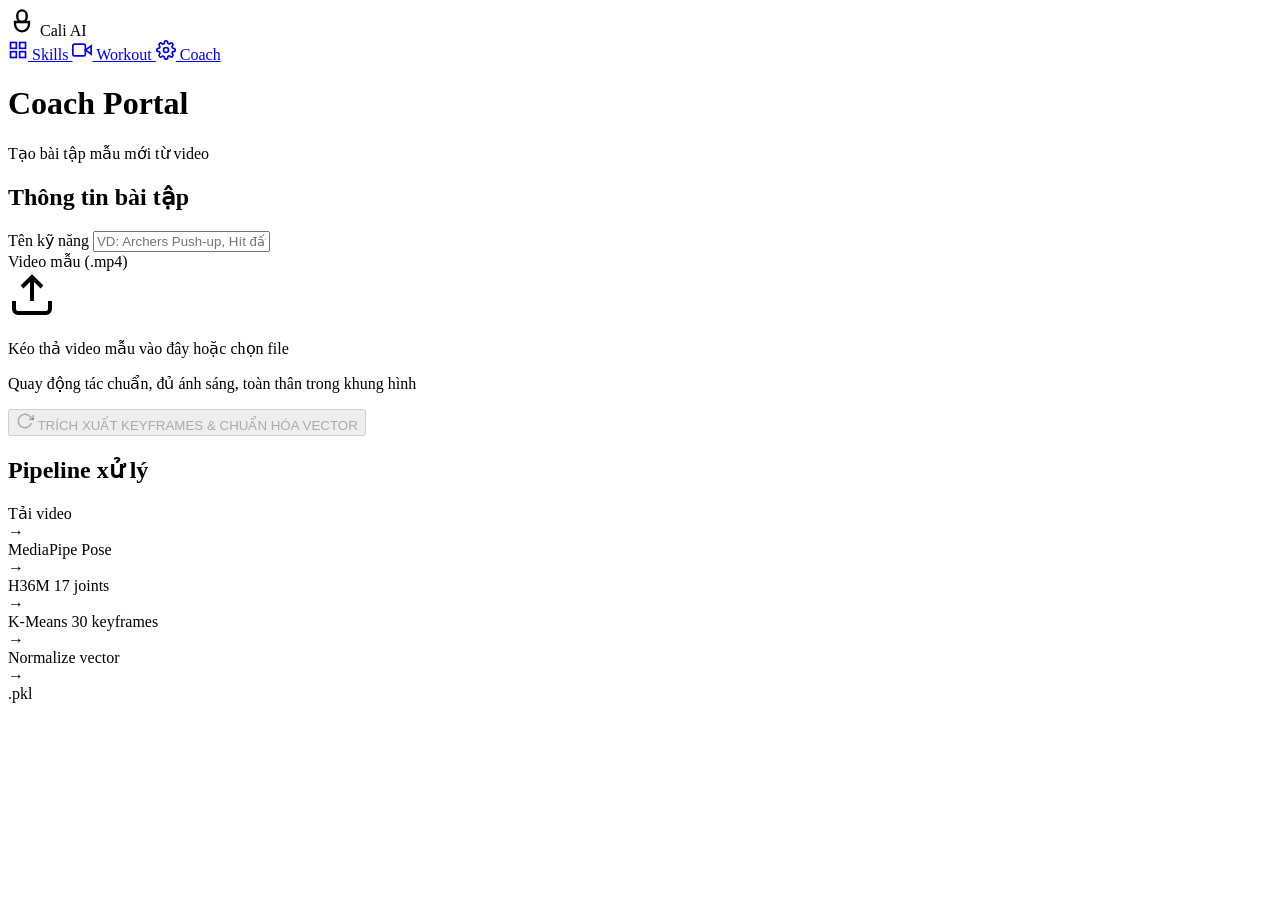
==== cali-ai-coach/web/templates/admin.html @ 21a7f967 "Redesign web UI: Skills Directory, Workout HUD, Coach Portal" ====
<!DOCTYPE html>
<html lang="vi">
<head>
  <meta charset="UTF-8">
  <meta name="viewport" content="width=device-width, initial-scale=1.0">
  <title>Coach Portal - Cali AI Coach</title>
  <link rel="stylesheet" href="{{ url_for('static', filename='style.css') }}">
</head>
<body>
  <div class="app">
    <aside class="sidebar">
      <div class="logo">
        <svg width="28" height="28" viewBox="0 0 24 24" fill="none" stroke="currentColor" stroke-width="2">
          <path d="M12 2a4 4 0 0 1 4 4v2a4 4 0 0 1-8 0V6a4 4 0 0 1 4-4z"/>
          <path d="M18 12H6v2a6 6 0 0 0 12 0v-2z"/>
        </svg>
        <span>Cali AI</span>
      </div>
      <nav class="nav">
        <a href="/" class="nav-item">
          <svg width="20" height="20" viewBox="0 0 24 24" fill="none" stroke="currentColor" stroke-width="2"><rect x="3" y="3" width="7" height="7"/><rect x="14" y="3" width="7" height="7"/><rect x="3" y="14" width="7" height="7"/><rect x="14" y="14" width="7" height="7"/></svg>
          Skills
        </a>
        <a href="/workout" class="nav-item">
          <svg width="20" height="20" viewBox="0 0 24 24" fill="none" stroke="currentColor" stroke-width="2"><polygon points="23 7 16 12 23 17 23 7"/><rect x="1" y="5" width="15" height="14" rx="2"/></svg>
          Workout
        </a>
        <a href="/admin" class="nav-item active">
          <svg width="20" height="20" viewBox="0 0 24 24" fill="none" stroke="currentColor" stroke-width="2"><circle cx="12" cy="12" r="3"/><path d="M19.4 15a1.65 1.65 0 0 0 .33 1.82l.06.06a2 2 0 0 1-2.83 2.83l-.06-.06a1.65 1.65 0 0 0-1.82-.33 1.65 1.65 0 0 0-1 1.51V21a2 2 0 0 1-4 0v-.09A1.65 1.65 0 0 0 9 19.4a1.65 1.65 0 0 0-1.82.33l-.06.06a2 2 0 0 1-2.83-2.83l.06-.06A1.65 1.65 0 0 0 4.68 15a1.65 1.65 0 0 0-1.51-1H3a2 2 0 0 1 0-4h.09A1.65 1.65 0 0 0 4.6 9a1.65 1.65 0 0 0-.33-1.82l-.06-.06a2 2 0 0 1 2.83-2.83l.06.06A1.65 1.65 0 0 0 9 4.68a1.65 1.65 0 0 0 1-1.51V3a2 2 0 0 1 4 0v.09a1.65 1.65 0 0 0 1 1.51 1.65 1.65 0 0 0 1.82-.33l.06-.06a2 2 0 0 1 2.83 2.83l-.06.06A1.65 1.65 0 0 0 19.4 9a1.65 1.65 0 0 0 1.51 1H21a2 2 0 0 1 0 4h-.09a1.65 1.65 0 0 0-1.51 1z"/></svg>
          Coach
        </a>
      </nav>
    </aside>

    <main class="main">
      <header class="topbar">
        <h1>Coach Portal</h1>
        <p class="subtitle">Tạo bài tập mẫu mới từ video</p>
      </header>

      <section class="admin-section">
        <div class="card admin-card">
          <h2>Thông tin bài tập</h2>

          <div class="form-group">
            <label for="exercise-name">Tên kỹ năng</label>
            <input type="text" id="exercise-name" placeholder="VD: Archers Push-up, Hít đất kiểu cung thủ" class="form-input">
          </div>

          <div class="form-group">
            <label>Video mẫu (.mp4)</label>
            <div class="dropzone" id="admin-dropzone">
              <div class="dz-content">
                <svg width="48" height="48" viewBox="0 0 24 24" fill="none" stroke="currentColor" stroke-width="2">
                  <path d="M21 15v4a2 2 0 0 1-2 2H5a2 2 0 0 1-2-2v-4"/>
                  <polyline points="17 8 12 3 7 8"/>
                  <line x1="12" y1="3" x2="12" y2="15"/>
                </svg>
                <p>Kéo thả video mẫu vào đây hoặc <span class="link">chọn file</span></p>
                <p class="hint">Quay động tác chuẩn, đủ ánh sáng, toàn thân trong khung hình</p>
              </div>
              <input type="file" id="admin-file" accept="video/mp4" hidden>
            </div>
          </div>

          <button class="btn" id="process-btn" disabled>
            <svg width="18" height="18" viewBox="0 0 24 24" fill="none" stroke="currentColor" stroke-width="2"><polyline points="23 4 23 10 17 10"/><path d="M20.49 15a9 9 0 1 1-2.12-9.36L23 10"/></svg>
            TRÍCH XUẤT KEYFRAMES & CHUẨN HÓA VECTOR
          </button>
        </div>

        <div class="card" id="result-card" hidden>
          <h2>Kết quả</h2>
          <div class="result-content" id="result-content"></div>
        </div>

        <div class="card pipeline-card">
          <h2>Pipeline xử lý</h2>
          <div class="pipeline-flow">
            <div class="pipe-step">Tải video</div>
            <div class="pipe-arrow">→</div>
            <div class="pipe-step">MediaPipe Pose</div>
            <div class="pipe-arrow">→</div>
            <div class="pipe-step">H36M 17 joints</div>
            <div class="pipe-arrow">→</div>
            <div class="pipe-step">K-Means 30 keyframes</div>
            <div class="pipe-arrow">→</div>
            <div class="pipe-step">Normalize vector</div>
            <div class="pipe-arrow">→</div>
            <div class="pipe-step">.pkl</div>
          </div>
        </div>
      </section>
    </main>
  </div>

  <script>
    const dropzone = document.getElementById('admin-dropzone');
    const fileInput = document.getElementById('admin-file');
    const nameInput = document.getElementById('exercise-name');
    const processBtn = document.getElementById('process-btn');
    const resultCard = document.getElementById('result-card');
    const resultContent = document.getElementById('result-content');

    dropzone.addEventListener('click', () => fileInput.click());
    dropzone.addEventListener('dragover', (e) => { e.preventDefault(); dropzone.classList.add('drag-over'); });
    dropzone.addEventListener('dragleave', () => dropzone.classList.remove('drag-over'));
    dropzone.addEventListener('drop', (e) => {
      e.preventDefault();
      dropzone.classList.remove('drag-over');
      if (e.dataTransfer.files.length) {
        fileInput.files = e.dataTransfer.files;
        checkReady();
      }
    });
    fileInput.addEventListener('change', checkReady);
    nameInput.addEventListener('input', checkReady);

    function checkReady() {
      processBtn.disabled = !(fileInput.files.length && nameInput.value.trim());
    }

    processBtn.addEventListener('click', async () => {
      const name = nameInput.value.trim();
      const file = fileInput.files[0];
      if (!name || !file) return;

      processBtn.disabled = true;
      processBtn.textContent = 'ĐANG XỬ LÝ...';

      const fd = new FormData();
      fd.append('name', name);
      fd.append('video', file);

      try {
        const res = await fetch('/process_reference', { method: 'POST', body: fd });
        const data = await res.json();
        if (data.error) throw new Error(data.error);

        resultCard.hidden = false;
        resultContent.innerHTML = `
          <div class="result-success">
            <p><strong>${data.name}</strong></p>
            <p>Keyframes: ${data.keyframes} / Tổng frame: ${data.total_frames}</p>
            <p>File: ${data.pkl_file}</p>
          </div>
        `;
      } catch (err) {
        resultCard.hidden = false;
        resultContent.innerHTML = `<div class="result-error">Lỗi: ${err.message}</div>`;
      }

      processBtn.disabled = false;
      processBtn.textContent = 'TRÍCH XUẤT KEYFRAMES & CHUẨN HÓA VECTOR';
    });
  </script>
</body>
</html>
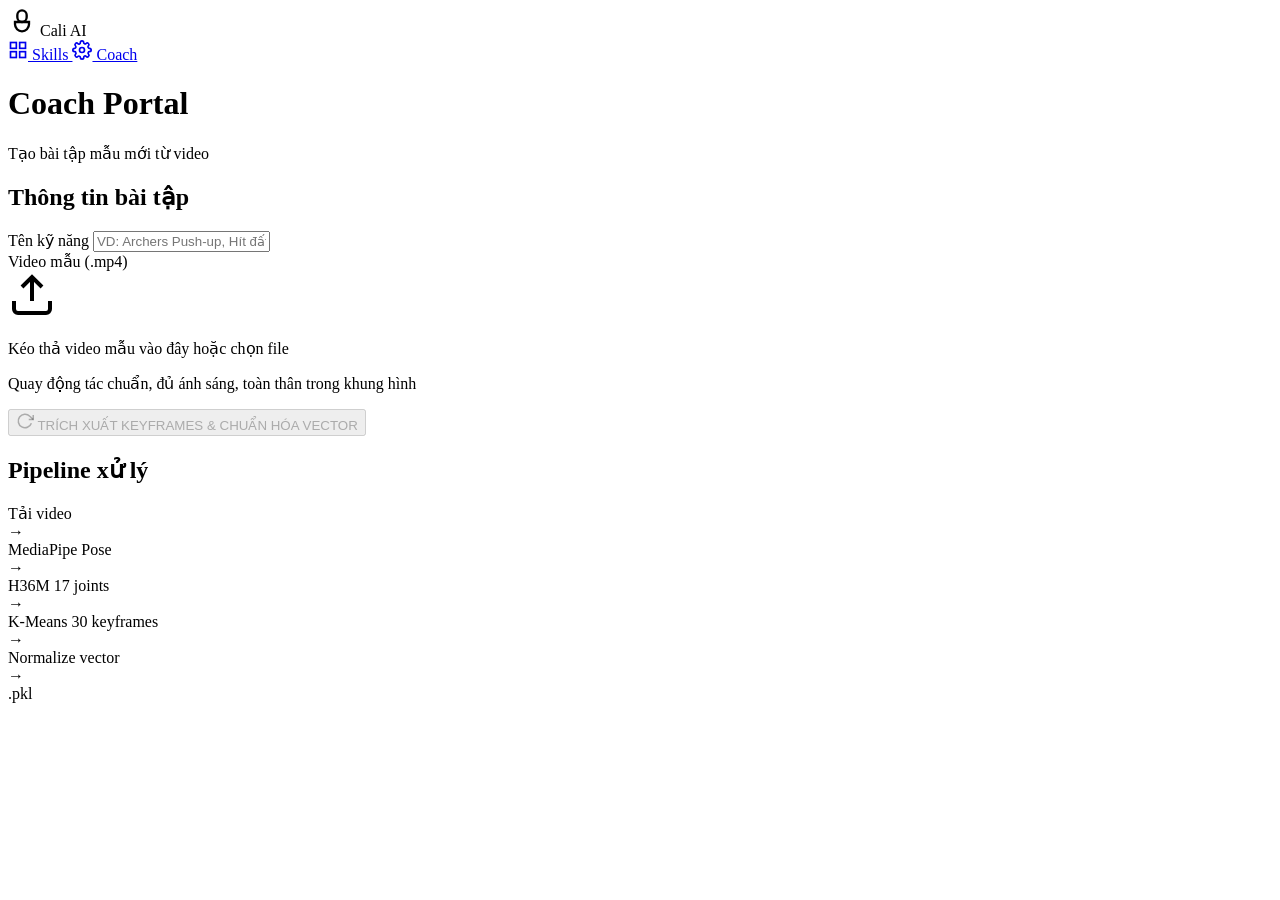
==== commit 3d21accb: "Add phone camera support, client-side getUserMedia, debug logging, and report assets - New /process_" ====
--- a/cali-ai-coach/web/templates/admin.html
+++ b/cali-ai-coach/web/templates/admin.html
@@ -20,10 +20,6 @@
         <a href="/" class="nav-item">
           <svg width="20" height="20" viewBox="0 0 24 24" fill="none" stroke="currentColor" stroke-width="2"><rect x="3" y="3" width="7" height="7"/><rect x="14" y="3" width="7" height="7"/><rect x="3" y="14" width="7" height="7"/><rect x="14" y="14" width="7" height="7"/></svg>
           Skills
-        </a>
-        <a href="/workout" class="nav-item">
-          <svg width="20" height="20" viewBox="0 0 24 24" fill="none" stroke="currentColor" stroke-width="2"><polygon points="23 7 16 12 23 17 23 7"/><rect x="1" y="5" width="15" height="14" rx="2"/></svg>
-          Workout
         </a>
         <a href="/admin" class="nav-item active">
           <svg width="20" height="20" viewBox="0 0 24 24" fill="none" stroke="currentColor" stroke-width="2"><circle cx="12" cy="12" r="3"/><path d="M19.4 15a1.65 1.65 0 0 0 .33 1.82l.06.06a2 2 0 0 1-2.83 2.83l-.06-.06a1.65 1.65 0 0 0-1.82-.33 1.65 1.65 0 0 0-1 1.51V21a2 2 0 0 1-4 0v-.09A1.65 1.65 0 0 0 9 19.4a1.65 1.65 0 0 0-1.82.33l-.06.06a2 2 0 0 1-2.83-2.83l.06-.06A1.65 1.65 0 0 0 4.68 15a1.65 1.65 0 0 0-1.51-1H3a2 2 0 0 1 0-4h.09A1.65 1.65 0 0 0 4.6 9a1.65 1.65 0 0 0-.33-1.82l-.06-.06a2 2 0 0 1 2.83-2.83l.06.06A1.65 1.65 0 0 0 9 4.68a1.65 1.65 0 0 0 1-1.51V3a2 2 0 0 1 4 0v.09a1.65 1.65 0 0 0 1 1.51 1.65 1.65 0 0 0 1.82-.33l.06-.06a2 2 0 0 1 2.83 2.83l-.06.06A1.65 1.65 0 0 0 19.4 9a1.65 1.65 0 0 0 1.51 1H21a2 2 0 0 1 0 4h-.09a1.65 1.65 0 0 0-1.51 1z"/></svg>
